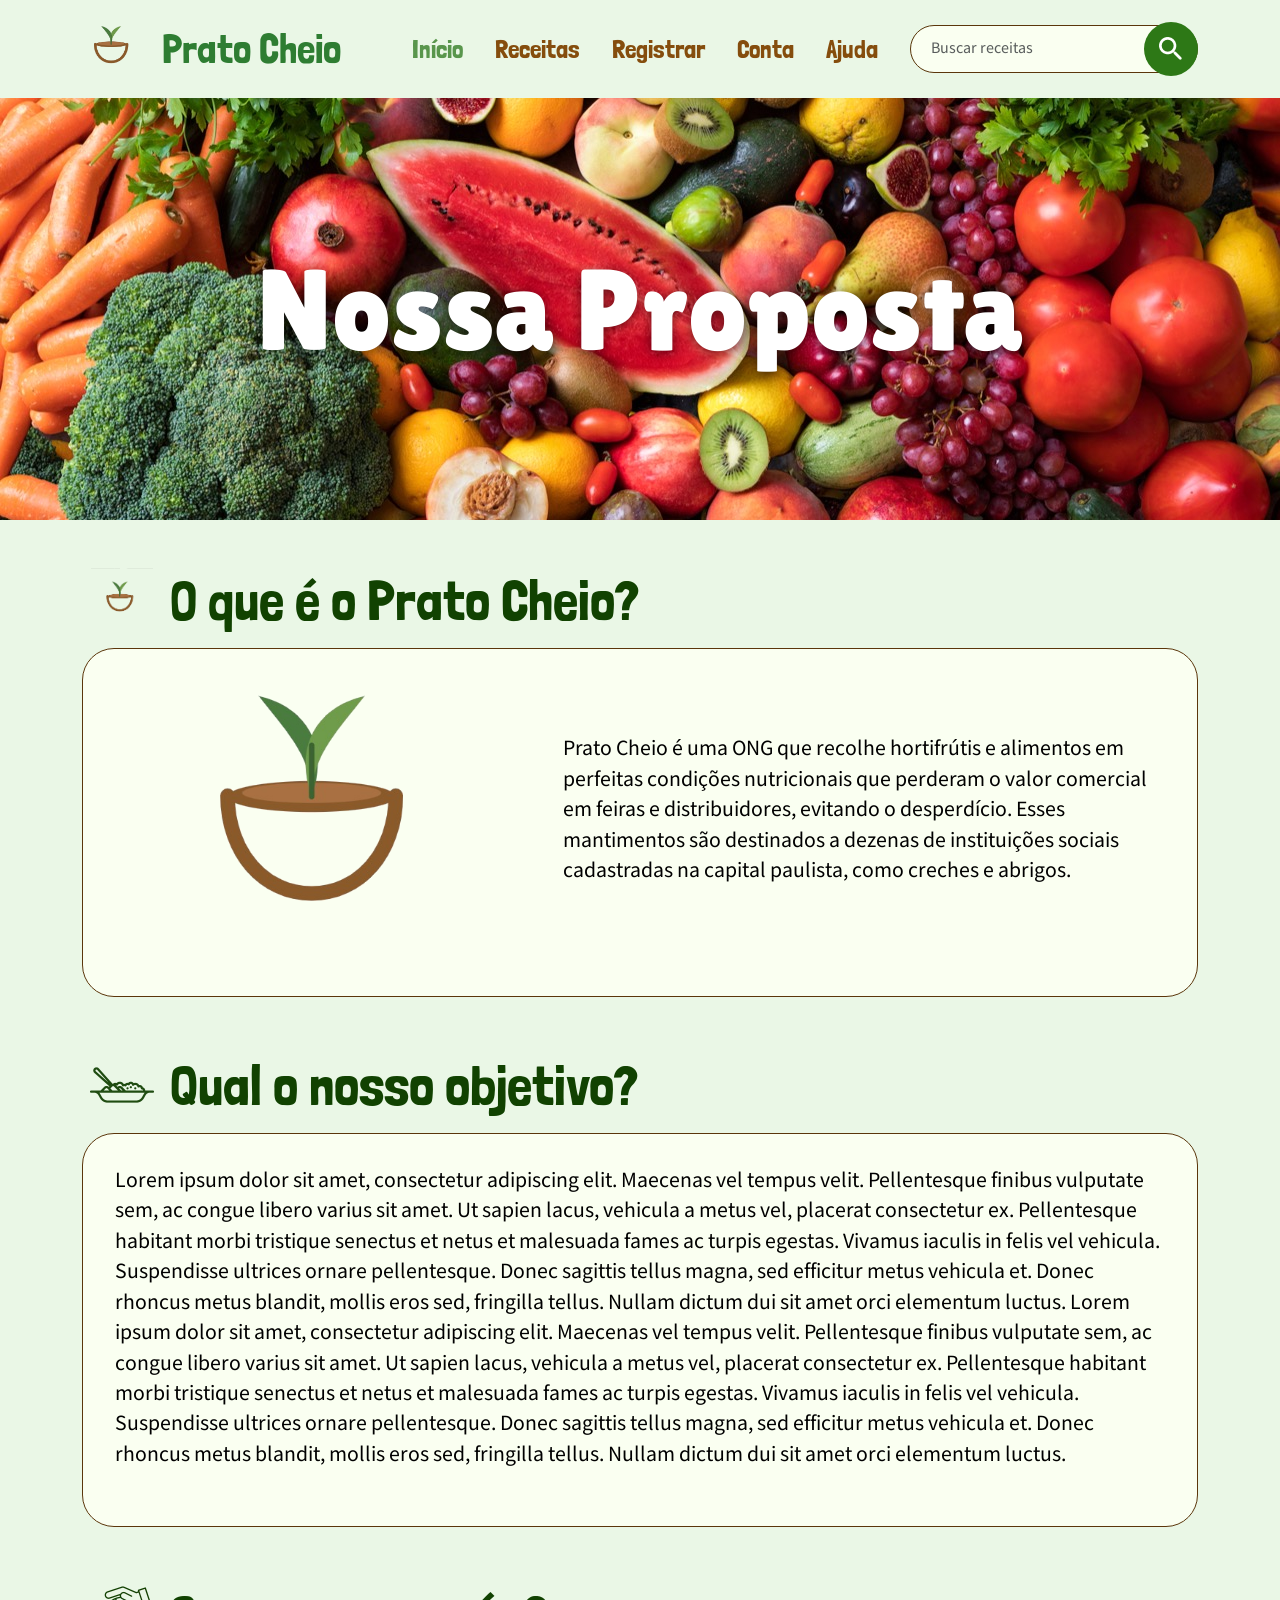
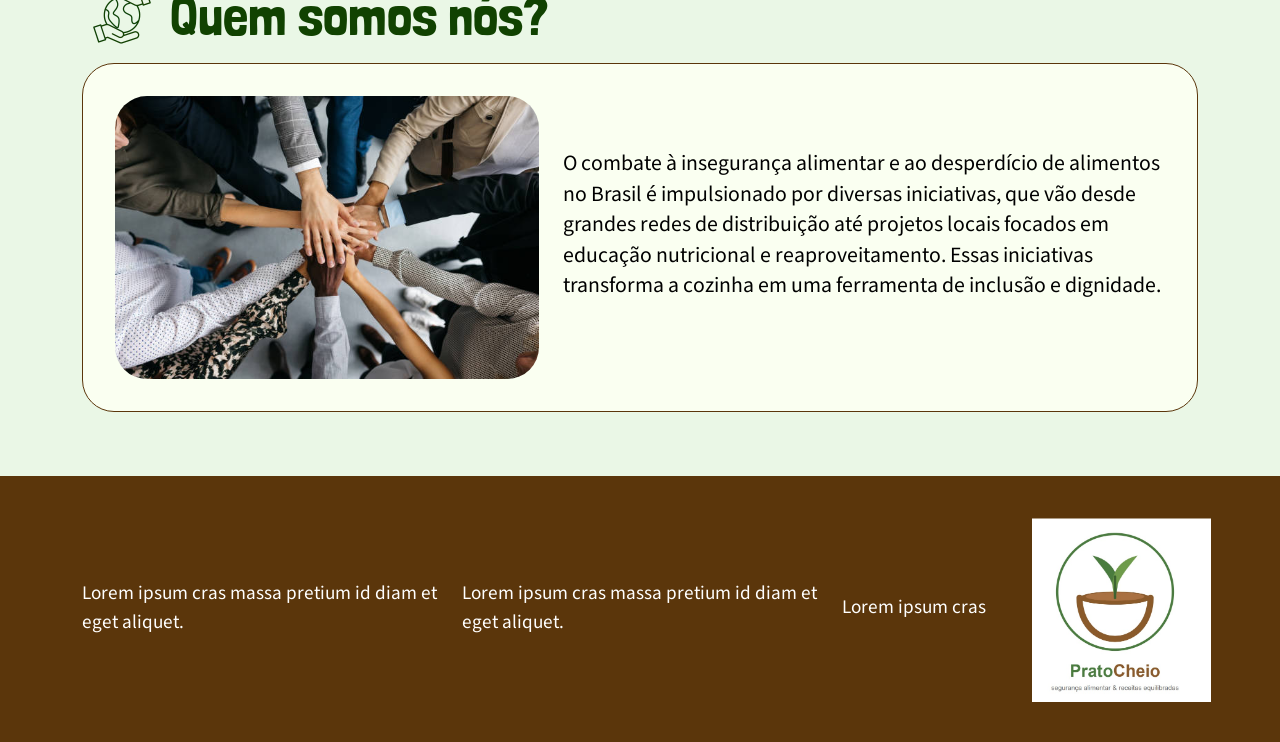
==== proposta.html @ 0435204f "Rename propostas.html to proposta.html" ====
<!DOCTYPE html>
<html>
    <head>
        <meta charset="UTF-8">
        <meta name="viewport" content="width=devicee-width, initial-scale=1">
        <title>Prato Cheio - Nossas Propostas</title>
        <link rel="icon" href="./images/v123_76" type="image/png">
        <!-- Bootstrap 5 -->
         <link href="https://cdn.jsdelivr.net/npm/bootstrap@5.3.3/dist/css/bootstrap.min.css" rel="stylesheet">
         <!-- Estilos do projeto -->
          <link href="https://fonts.googleapis.com/css?family=Mada&display=swap" rel="stylesheet">
          <link href="https://fonts.googleapis.com/css?family=Londrina+Solid&display=swap" rel="stylesheet">
          <link href="https://fonts.googleapis.com/css?family=Encode+Sans+Expanded&display=swap" rel="stylesheet">
          <link href="https://fonts.googleapis.com/css?family=Lilita+One&display=swap" rel="stylesheet">
          <link href="https://fonts.googleapis.com/css?family=Material+Icons+Round&display=swap" rel="stylesheet">
         <!-- Estilos do projeto (carregado depois do Bootstrap para poder ajustar as cores e fontes) -->
        <link href="./css/propostas.css" rel="stylesheet" />
    </head>
    <body>
        <!-- ====================== MENU =========================== -->
        <header>
    <nav class="navbar navbar-expand-xl pc-navbar">
      <div class="container">

        <a class="navbar-brand d-flex align-items-center gap-2" href="./index.html">
          <img src="./images/v123_76.png" alt="" width="64" height="64">
          <span class="pc-brand-text">Prato Cheio</span>
        </a>

        <button class="navbar-toggler" type="button" data-bs-toggle="collapse"
                data-bs-target="#menuPrincipal" aria-controls="menuPrincipal"
                aria-expanded="false" aria-label="Abrir menu">
          <span class="navbar-toggler-icon"></span>
        </button>

        <div class="collapse navbar-collapse" id="menuPrincipal">
          <ul class="navbar-nav ms-xl-auto me-xl-4 mb-3 mb-xl-0 gap-xl-3">
            <li class="nav-item">
              <a class="nav-link active" aria-current="page" href="../index.html">Início</a>
            </li>

            <!-- Receitas com submenu -->
            <li class="nav-item dropdown">
              <a class="nav-link" href="../tempo_preparo/tempo_de_preparo.html">Receitas</a>
            </li>

            <li class="nav-item"><a class="nav-link" href="registrar.html">Registrar</a></li>
            <li class="nav-item"><a class="nav-link" href="conta.html">Conta</a></li>
            <li class="nav-item"><a class="nav-link" href="ajuda.html">Ajuda</a></li>
          </ul>

          <!-- Busca: envia o termo para a tela de receitas (receitas.html?busca=...) -->
          <form class="pc-search" role="search" action="receitas.html" method="get">
            <input class="form-control" type="search" name="busca"
                   placeholder="Buscar receitas" aria-label="Buscar receitas">
            <button class="pc-search-btn" type="submit" aria-label="Buscar">
              <span class="material-icons-round" aria-hidden="true">search</span>
            </button>
          </form>
        </div>

      </div>
    </nav>
<main>

    <!-- ===================== BANNER ===================== -->
    <section class="pc-hero" aria-label="Banner">
      <img src="./images/v123_47.png" alt="Frutas, legumes e verduras variados" class="pc-hero-img">
      <h1 class="pc-hero-title">Nossa Proposta</h1>
    </section>

    <div class="container pc-sections">

      <!-- ===================== O QUE É O PRATO CHEIO? ===================== -->
      <section class="pc-section" aria-labelledby="titulo-proposta">
        <div class="pc-section-head">
          <img src="./images/v123_76.png" alt="" width="64" height="64">
          <h2 id="titulo-proposta">O que é o Prato Cheio?</h2>
        </div>

        <article class="pc-card">
          <div class="row g-4 align-items-center">
            <div class="col-md-5">
              <img src="./images/v123_76.png" alt="Família reunida à mesa durante uma refeição"
                   class="pc-card-img" loading="lazy">
            </div>
            <div class="col-md-7">
              <p class="pc-card-text">Prato Cheio é uma ONG que recolhe hortifrútis e alimentos em perfeitas condições nutricionais que perderam o valor comercial em feiras e distribuidores, evitando o desperdício. Esses mantimentos são destinados a dezenas de instituições sociais cadastradas na capital paulista, como creches e abrigos.</p>
            </div>
          </div>
        </article>
      </section>

      <!-- ===================== Qual o nosso objetivo? ===================== -->
      <section class="pc-section" aria-labelledby="titulo-receitas">
        <div class="pc-section-head">
          <img src="./images/v123_83.png" alt="" width="64" height="64">
          <h2 id="titulo-receitas">Qual o nosso objetivo?</h2>
        </div>

        <article class="pc-card">
          <div class="row g-4 align-items-center">
            
            <div class="col-md-19">
              <p class="pc-card-text">Lorem ipsum dolor sit amet, consectetur adipiscing elit. Maecenas vel tempus velit. Pellentesque finibus vulputate sem, ac congue libero varius sit amet. Ut sapien lacus, vehicula a metus vel, placerat consectetur ex. Pellentesque habitant morbi tristique senectus et netus et malesuada fames ac turpis egestas. Vivamus iaculis in felis vel vehicula. Suspendisse ultrices ornare pellentesque. Donec sagittis tellus magna, sed efficitur metus vehicula et. Donec rhoncus metus blandit, mollis eros sed, fringilla tellus. Nullam dictum dui sit amet orci elementum luctus. Lorem ipsum dolor sit amet, consectetur adipiscing elit. Maecenas vel tempus velit. Pellentesque finibus vulputate sem, ac congue libero varius sit amet. Ut sapien lacus, vehicula a metus vel, placerat consectetur ex. Pellentesque habitant morbi tristique senectus et netus et malesuada fames ac turpis egestas. Vivamus iaculis in felis vel vehicula. Suspendisse ultrices ornare pellentesque. Donec sagittis tellus magna, sed efficitur metus vehicula et. Donec rhoncus metus blandit, mollis eros sed, fringilla tellus. Nullam dictum dui sit amet orci elementum luctus.</p>
             
            </div>
          </div>
        </article>
      </section>

      <!-- ===================== Quem somos nós? ===================== -->
      <section class="pc-section" aria-labelledby="titulo-social">
        <div class="pc-section-head">
          <img src="./images/v177_898.png" alt="" width="64" height="64">
          <h2 id="titulo-social">Quem somos nós?</h2>
        </div>

        <article class="pc-card">
          <div class="row g-4 align-items-center">
            <div class="col-md-5">
              <img src="./images/v184_2.png" alt="Pessoas fazendo gesto de comemoração"
                   class="pc-card-img" loading="lazy">
            </div>
            <div class="col-md-7">
              <p class="pc-card-text">O combate à insegurança alimentar e ao desperdício de alimentos no Brasil é impulsionado por diversas iniciativas, que vão desde grandes redes de distribuição até projetos locais focados em educação nutricional e reaproveitamento. Essas iniciativas transforma a cozinha em uma ferramenta de inclusão e dignidade.</p>
              
            </div>
          </div>
        </article>
      </section>

    </div>
  </main>

  <!-- ===================== RODAPÉ ===================== -->
  <footer class="pc-footer">
    <div class="container">
      <div class="row g-4 align-items-center">
        <div class="col-md-4">
          <p class="mb-0">Lorem ipsum cras massa pretium id diam et eget aliquet.</p>
        </div>
        <div class="col-md-4">
          <p class="mb-0">Lorem ipsum cras massa pretium id diam et eget aliquet.</p>
        </div>
        <div class="col-6 col-md-2">
          <p class="mb-0">Lorem ipsum cras</p>
        </div>
        <div class="col-6 col-md-2 text-end">
          <a href="../index.html" aria-label="Prato Cheio - voltar ao início">
            <img src="./images/v123_65.png" alt="Logotipo Prato Cheio: segurança alimentar e receitas equilibradas"
                 class="pc-footer-logo" loading="lazy">
          </a>
        </div>
      </div>
    </div>
  </footer>

  <script src="https://cdn.jsdelivr.net/npm/bootstrap@5.3.3/dist/js/bootstrap.bundle.min.js"></script>
</body>
</html>
---- css/propostas.css ----
/* =====================================================
   Prato Cheio - Início
   O posicionamento é feito pelo Bootstrap (grid, navbar, dropdown).
   Este arquivo define só as cores, fontes e o acabamento visual.
   ===================================================== */

:root {
  --pc-fundo: #EAF7E6;        /* fundo da página */
  --pc-card-bg: #FAFFF1;      /* fundo dos cards */
  --pc-marrom: #5B360B;       /* bordas dos cards e rodapé */
  --pc-marrom-menu: #854D0D;  /* links do menu */
  --pc-verde-menu: #59964C;   /* link ativo do menu */
  --pc-verde-marca: #2E7D32;  /* nome da marca */
  --pc-verde-titulo: #114201; /* títulos das seções */
  --pc-verde-botao: #3E6F34;  /* botões */
  --pc-verde-busca: #2D7816;  /* botão da busca */

  --pc-raio: 2rem;

  --bs-body-font-family: Mada, system-ui, sans-serif;
  --bs-body-bg: var(--pc-fundo);
}

body {
  background-color: var(--pc-fundo);
  font-family: Mada, system-ui, sans-serif;
  font-size: 1rem;
}

/* ---------- ícones (Material Icons Round) ---------- */
.material-icons-round {
  font-family: "Material Icons Round";
  font-weight: normal;
  font-style: normal;
  font-size: 1.5rem;
  line-height: 1;
  letter-spacing: normal;
  text-transform: none;
  display: inline-block;
  white-space: nowrap;
  word-wrap: normal;
  direction: ltr;
  font-feature-settings: "liga";
  -webkit-font-smoothing: antialiased;
  vertical-align: middle;
}

/* =====================================================
   MENU
   ===================================================== */
.pc-navbar {
  padding-top: 1rem;
  padding-bottom: 1rem;
}

/* O arquivo do logo tem 1px escuro na primeira linha (resíduo da exportação):
   o clip-path recorta essa linha. O ícone tem margem em volta, então é
   exibido maior e com margem negativa para não aumentar a altura do menu. */
.navbar-brand img {
  width: 5rem;
  height: 5rem;
  margin: -0.75rem 0 -0.75rem -0.5rem;
  clip-path: inset(1.5% 0 0 0);
}

.pc-brand-text {
  font-family: "Londrina Solid", sans-serif;
  font-size: clamp(2rem, 3.2vw, 3rem);
  line-height: 1;
  color: var(--pc-verde-marca);
}

.pc-navbar .nav-link {
  font-family: "Londrina Solid", sans-serif;
  font-size: clamp(1.4rem, 2vw, 2rem);
  color: var(--pc-marrom-menu);
}

.pc-navbar .nav-link:hover,
.pc-navbar .nav-link:focus,
.pc-navbar .nav-link.active,
.pc-navbar .nav-link.show {
  color: var(--pc-verde-menu);
}


.pc-navbar .navbar-toggler {
  border-color: var(--pc-marrom);
}

.pc-navbar .navbar-toggler:focus {
  box-shadow: 0 0 0 0.2rem rgba(62, 111, 52, 0.35);
}

/* ---------- submenu de Receitas ---------- */
.pc-dropdown {
  background-color: var(--pc-card-bg);
  border: 1px solid var(--pc-marrom);
  border-radius: 1rem;
  padding: 0.5rem;
  --bs-dropdown-link-hover-bg: #E3F1DD;
  --bs-dropdown-link-active-bg: var(--pc-verde-botao);
}

.pc-dropdown .dropdown-item {
  font-family: "Londrina Solid", sans-serif;
  font-size: 1.5rem;
  color: var(--pc-marrom-menu);
  border-radius: 0.6rem;
  padding: 0.35rem 1rem;
}

.pc-dropdown .dropdown-item:hover,
.pc-dropdown .dropdown-item:focus {
  color: var(--pc-verde-marca);
}

/* ---------- busca ---------- */
.pc-search {
  position: relative;
  display: flex;
  align-items: center;
  width: 100%;
}

@media (min-width: 1200px) {
  .pc-search {
    width: 18rem;
  }
}

.pc-search .form-control {
  background-color: var(--pc-card-bg);
  border: 1px solid var(--pc-marrom);
  border-radius: 50rem;
  height: 3rem;
  padding-left: 1.25rem;
  padding-right: 3.5rem;
}

.pc-search .form-control:focus {
  border-color: var(--pc-verde-busca);
  box-shadow: 0 0 0 0.2rem rgba(45, 120, 22, 0.25);
}

.pc-search-btn {
  position: absolute;
  right: 0;
  width: 3.4rem;
  height: 3.4rem;
  border: 0;
  border-radius: 50%;
  background-color: var(--pc-verde-busca);
  color: #fff;
  display: flex;
  align-items: center;
  justify-content: center;
  overflow: hidden; /* se a fonte de ícones não carregar, o texto não vaza do círculo */
}

.pc-search-btn:hover {
  background-color: #1F5A0F;
}

.pc-search-btn:focus-visible {
  outline: 3px solid var(--pc-verde-marca);
  outline-offset: 2px;
}

.pc-search-btn .material-icons-round {
  font-size: 2rem;
}

/* =====================================================
   BANNER
   ===================================================== */
.pc-hero {
  position: relative;
  height: clamp(220px, 33vw, 478px);
  overflow: hidden;
  display: flex;
  align-items: center;
  justify-content: center;
}

.pc-hero-img {
  position: absolute;
  inset: 0;
  width: 100%;
  height: 100%;
  object-fit: cover;
}

.pc-hero-title {
  position: relative;
  margin: 0;
  padding: 0 1rem;
  text-align: center;
  font-family: "Lilita One", sans-serif;
  font-weight: normal;
  font-size: clamp(2.8rem, 9vw, 8rem);
  line-height: 1;
  color: #fff;
  text-shadow: 0 2px 12px rgba(0, 0, 0, 0.55);
}

/* =====================================================
   SEÇÕES / CARDS
   ===================================================== */
.pc-sections {
  padding-top: 3rem;
  padding-bottom: 4rem;
}

.pc-section + .pc-section {
  margin-top: 3.5rem;
}

.pc-section-head {
  display: flex;
  align-items: center;
  gap: 1rem;
  margin-bottom: 1rem;
  padding-left: 0.5rem;
}

.pc-section-head img {
  width: 4rem;
  height: 4rem;
  object-fit: contain;
}

.pc-section-head h2 {
  margin: 0;
  font-family: "Londrina Solid", sans-serif;
  font-weight: normal;
  font-size: clamp(2.2rem, 4.4vw, 4rem);
  line-height: 1;
  color: var(--pc-verde-titulo);
}

.pc-card {
  background-color: var(--pc-card-bg);
  border: 1px solid var(--pc-marrom);
  border-radius: var(--pc-raio);
  padding: clamp(1rem, 2.5vw, 2rem);
}

.pc-card-img {
  display: block;
  width: 100%;
  height: auto;
  aspect-ratio: 3 / 2;
  object-fit: cover;
  border-radius: var(--pc-raio);
}

.pc-card-text {
  font-size: clamp(1.05rem, 1.7vw, 1.6rem);
  line-height: 1.4;
  color: #000;
  margin-bottom: 1.5rem;
}

/* ---------- botão ---------- */
.pc-btn {
  display: inline-flex;
  align-items: center;
  gap: 0.75rem;
  background-color: var(--pc-verde-botao);
  color: #fff;
  font-family: "Encode Sans Expanded", sans-serif;
  font-size: clamp(1rem, 1.6vw, 1.5rem);
  border: 0;
  border-radius: 50rem;
  padding: 0.7rem 1.75rem;
}

.pc-btn:hover,
.pc-btn:focus {
  background-color: #2D5226;
  color: #fff;
}

.pc-btn:focus-visible {
  box-shadow: 0 0 0 0.25rem rgba(62, 111, 52, 0.4);
}

/* =====================================================
   RODAPÉ
   ===================================================== */
.pc-footer {
  background-color: var(--pc-marrom);
  color: #fff;
  padding: 2.5rem 0;
  font-size: clamp(1rem, 1.5vw, 1.4rem);
}

.pc-footer-logo {
  width: clamp(110px, 14vw, 180px);
  height: auto;
  clip-path: inset(1.5% 0 0 0); /* mesma linha escura do arquivo original */
}
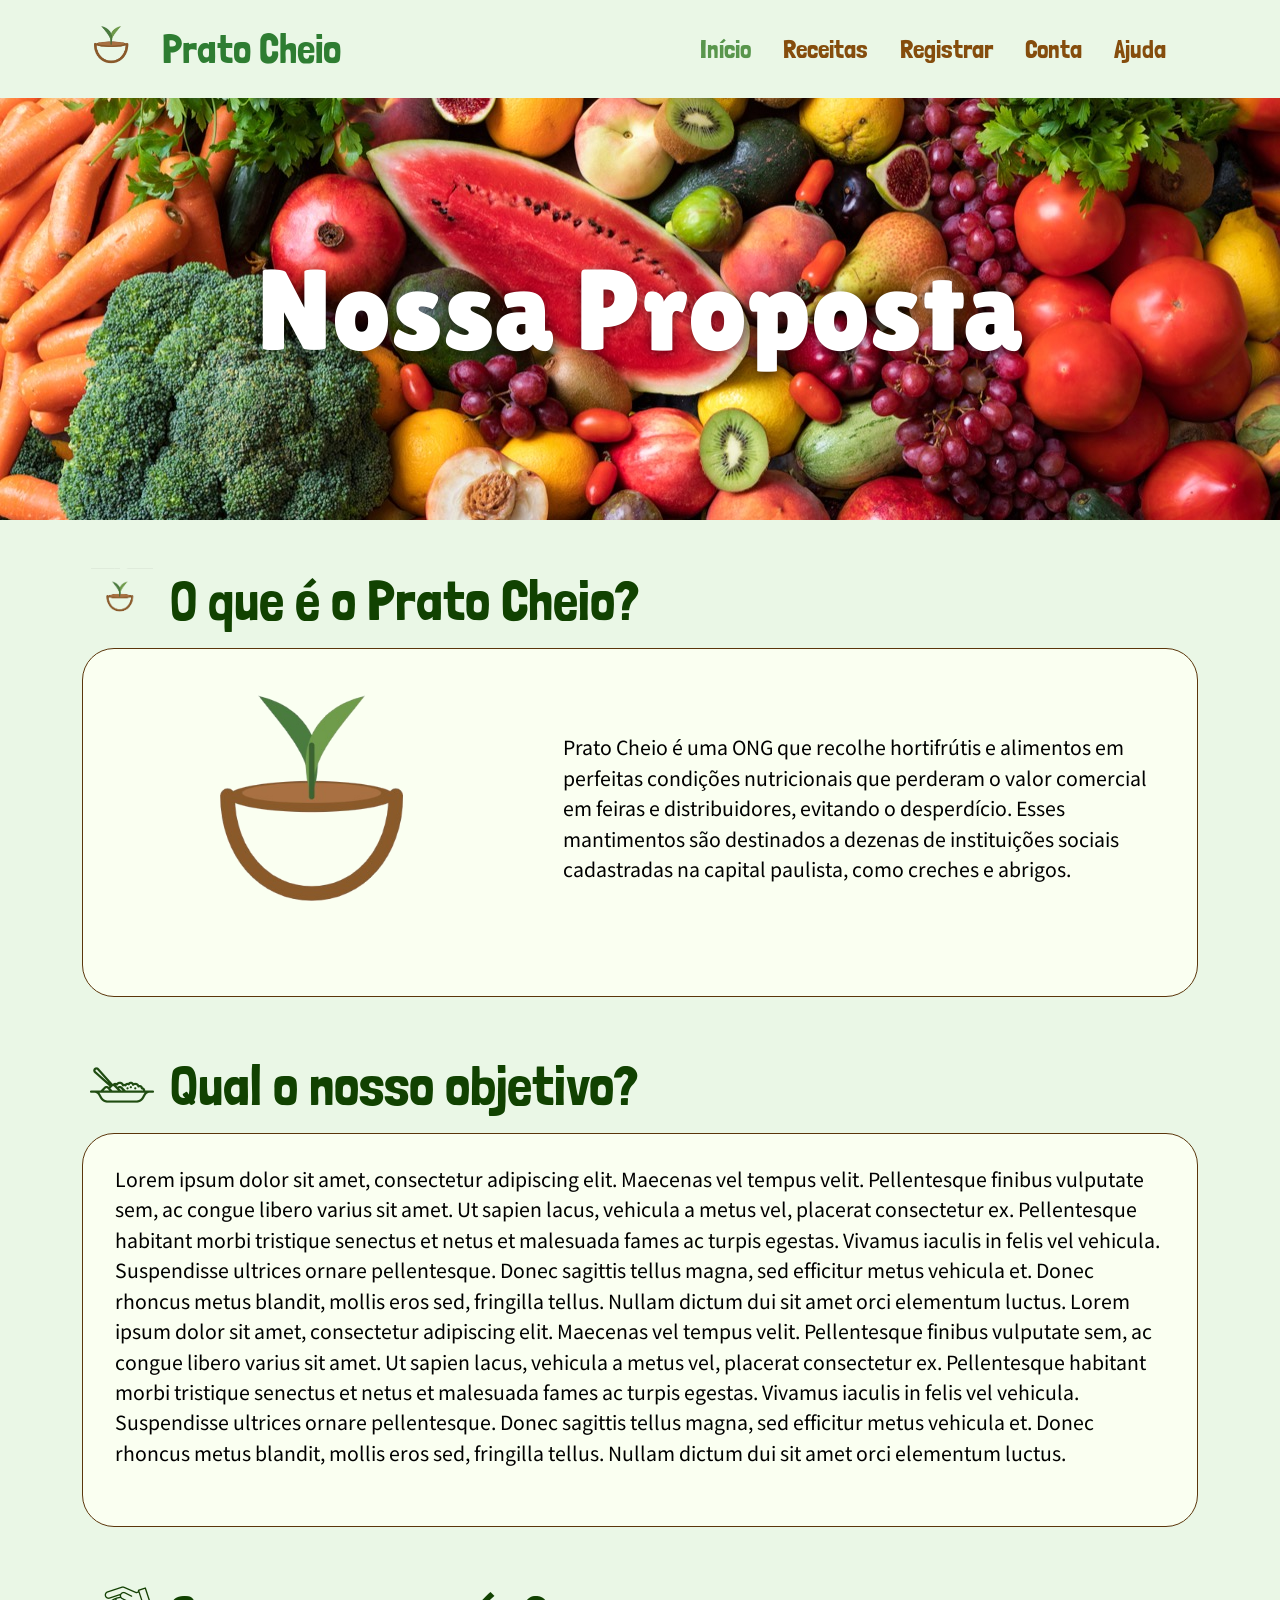
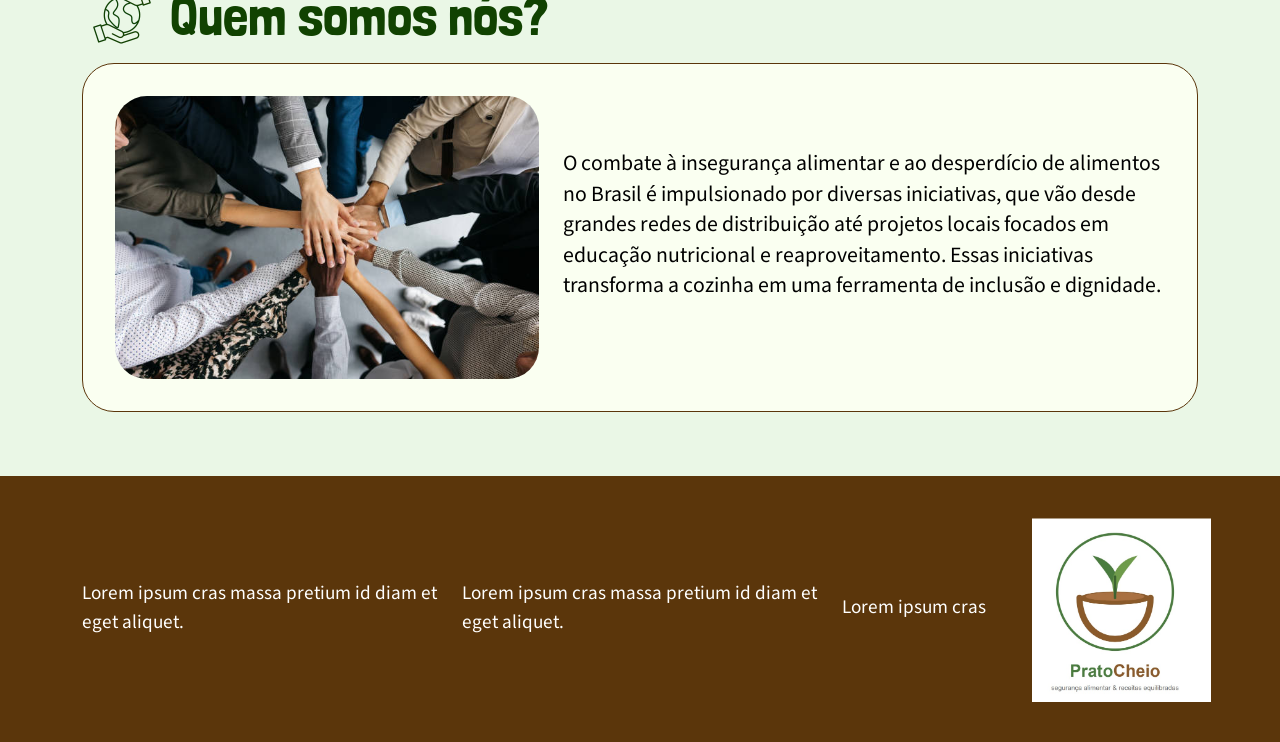
==== commit 0bc38c7f: "Remove search form from proposta.html Removed search form from navigation." ====
--- a/proposta.html
+++ b/proposta.html
@@ -48,15 +48,6 @@
             <li class="nav-item"><a class="nav-link" href="conta.html">Conta</a></li>
             <li class="nav-item"><a class="nav-link" href="ajuda.html">Ajuda</a></li>
           </ul>
-
-          <!-- Busca: envia o termo para a tela de receitas (receitas.html?busca=...) -->
-          <form class="pc-search" role="search" action="receitas.html" method="get">
-            <input class="form-control" type="search" name="busca"
-                   placeholder="Buscar receitas" aria-label="Buscar receitas">
-            <button class="pc-search-btn" type="submit" aria-label="Buscar">
-              <span class="material-icons-round" aria-hidden="true">search</span>
-            </button>
-          </form>
         </div>
 
       </div>
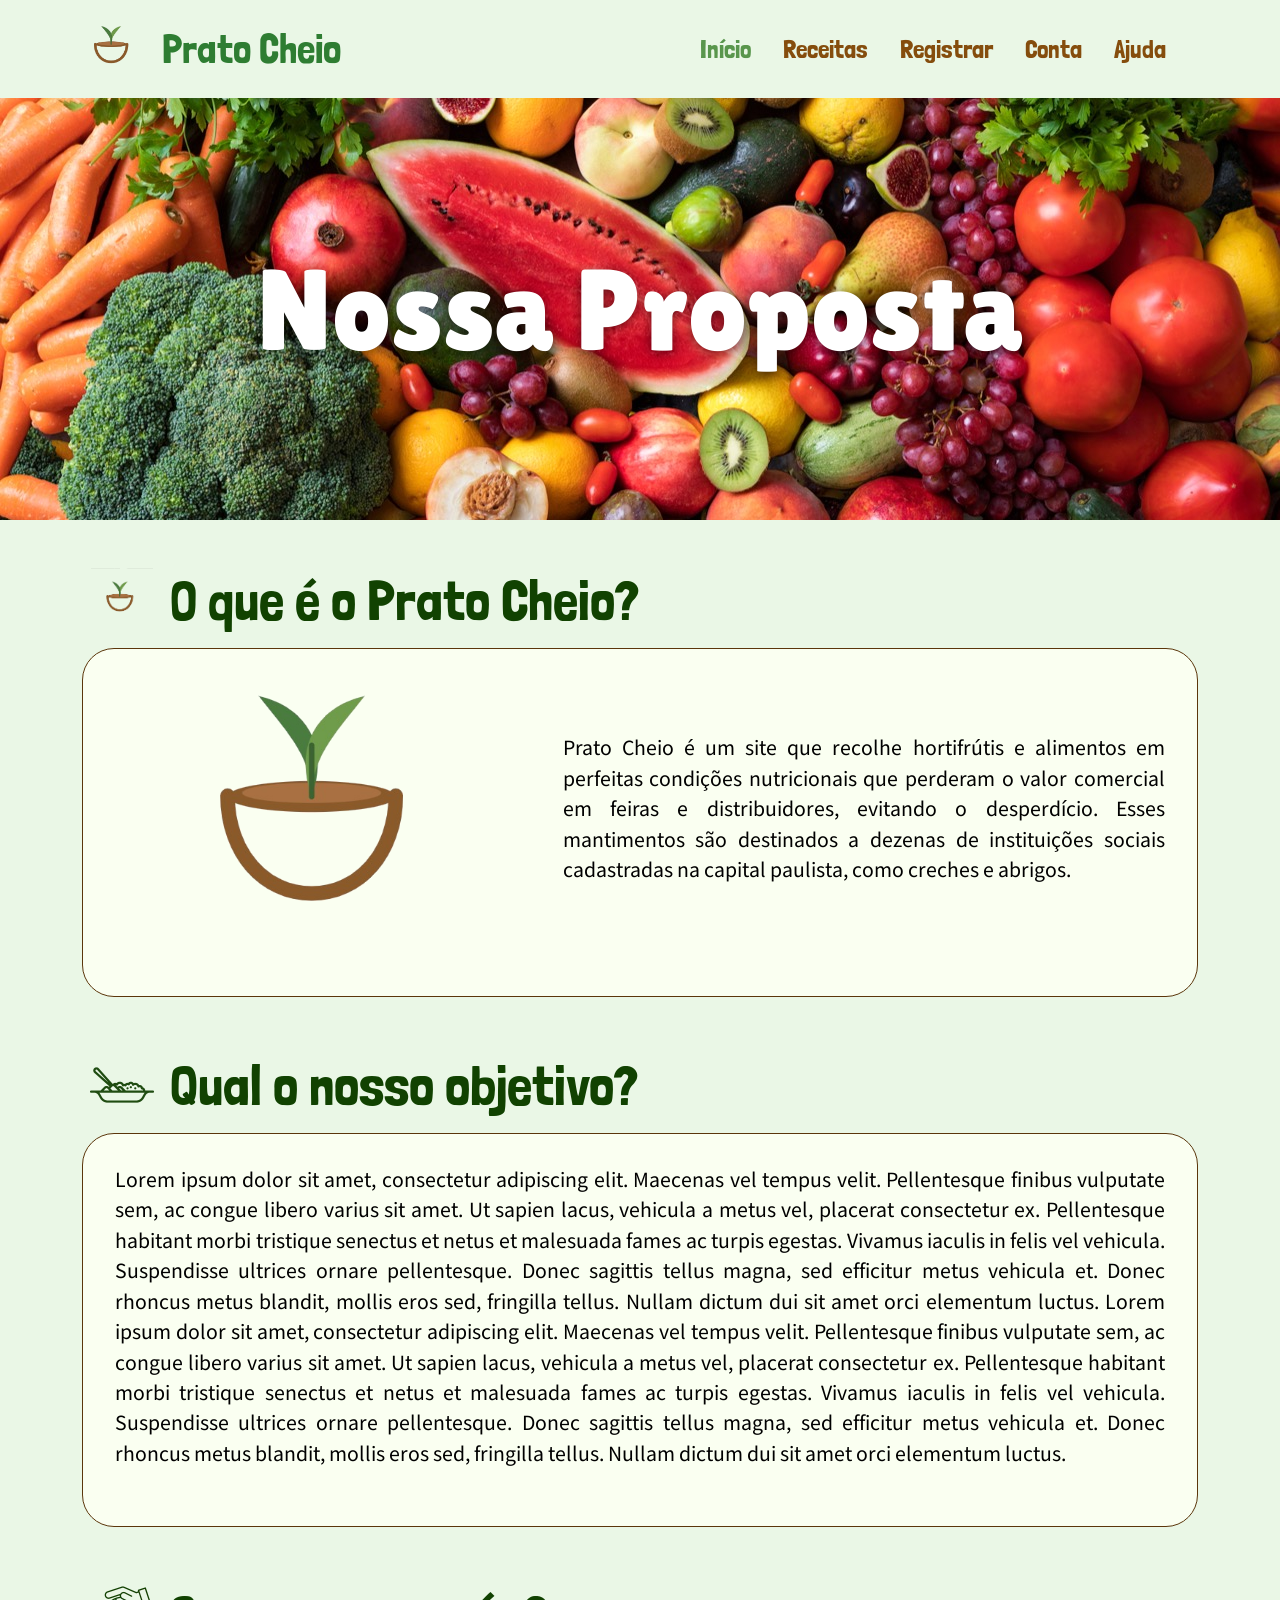
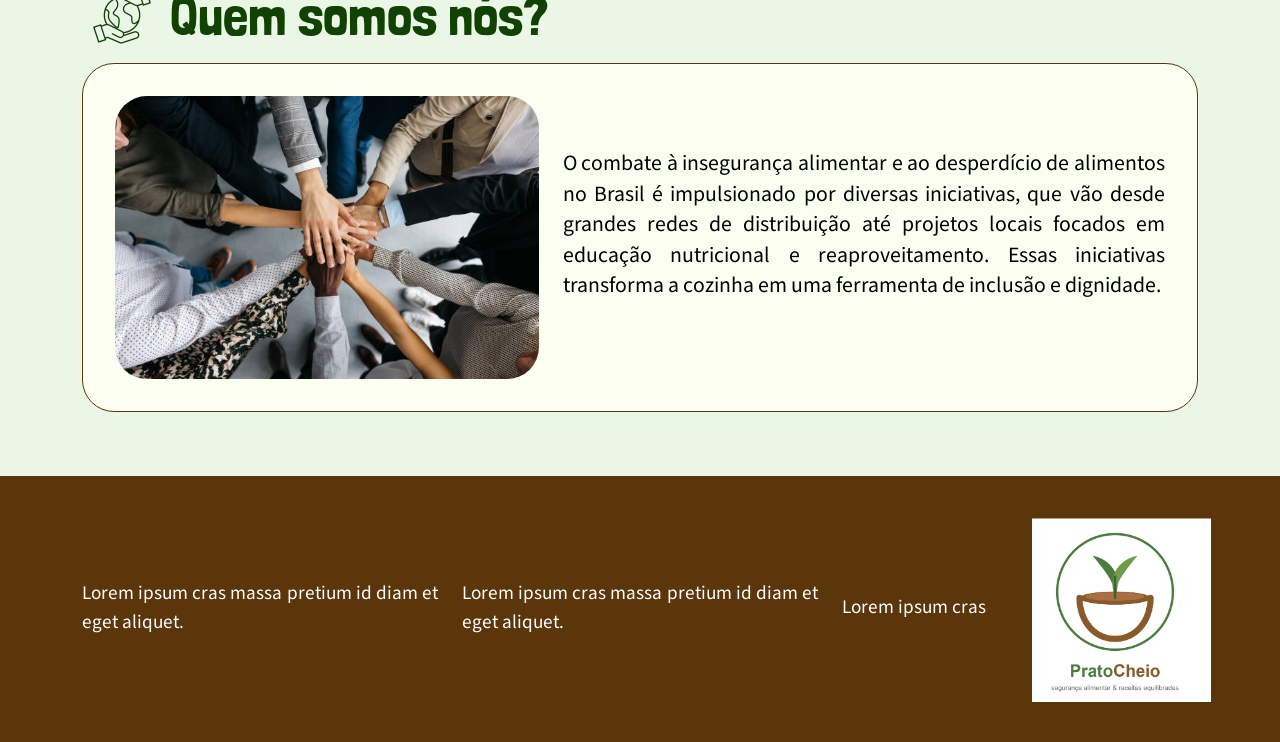
==== commit 313efbc0: "Update description of Prato Cheio organization" ====
--- a/proposta.html
+++ b/proposta.html
@@ -76,7 +76,7 @@
                    class="pc-card-img" loading="lazy">
             </div>
             <div class="col-md-7">
-              <p class="pc-card-text">Prato Cheio é uma ONG que recolhe hortifrútis e alimentos em perfeitas condições nutricionais que perderam o valor comercial em feiras e distribuidores, evitando o desperdício. Esses mantimentos são destinados a dezenas de instituições sociais cadastradas na capital paulista, como creches e abrigos.</p>
+              <p class="pc-card-text">Prato Cheio é um site que recolhe hortifrútis e alimentos em perfeitas condições nutricionais que perderam o valor comercial em feiras e distribuidores, evitando o desperdício. Esses mantimentos são destinados a dezenas de instituições sociais cadastradas na capital paulista, como creches e abrigos.</p>
             </div>
           </div>
         </article>
--- a/css/propostas.css
+++ b/css/propostas.css
@@ -301,3 +301,7 @@
   height: auto;
   clip-path: inset(1.5% 0 0 0); /* mesma linha escura do arquivo original */
 }
+
+p {
+   text-align: justify;
+}
